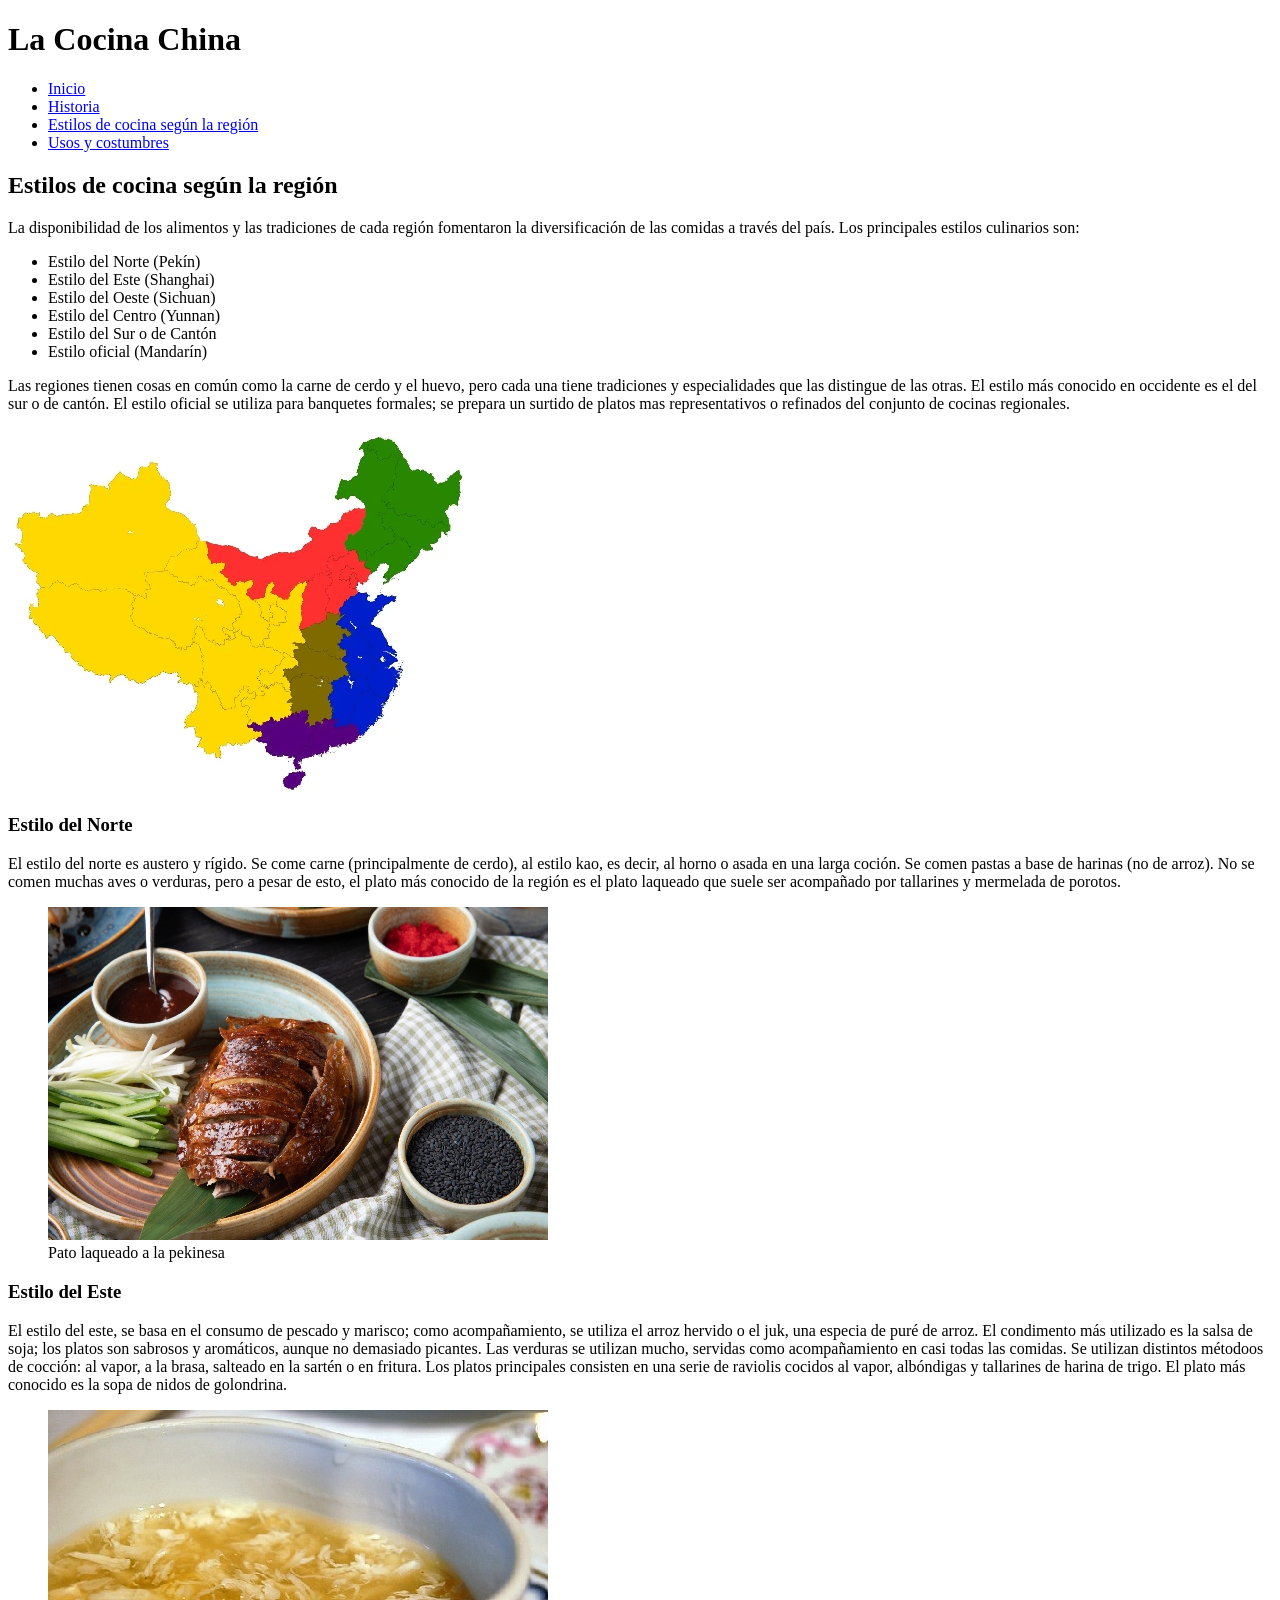
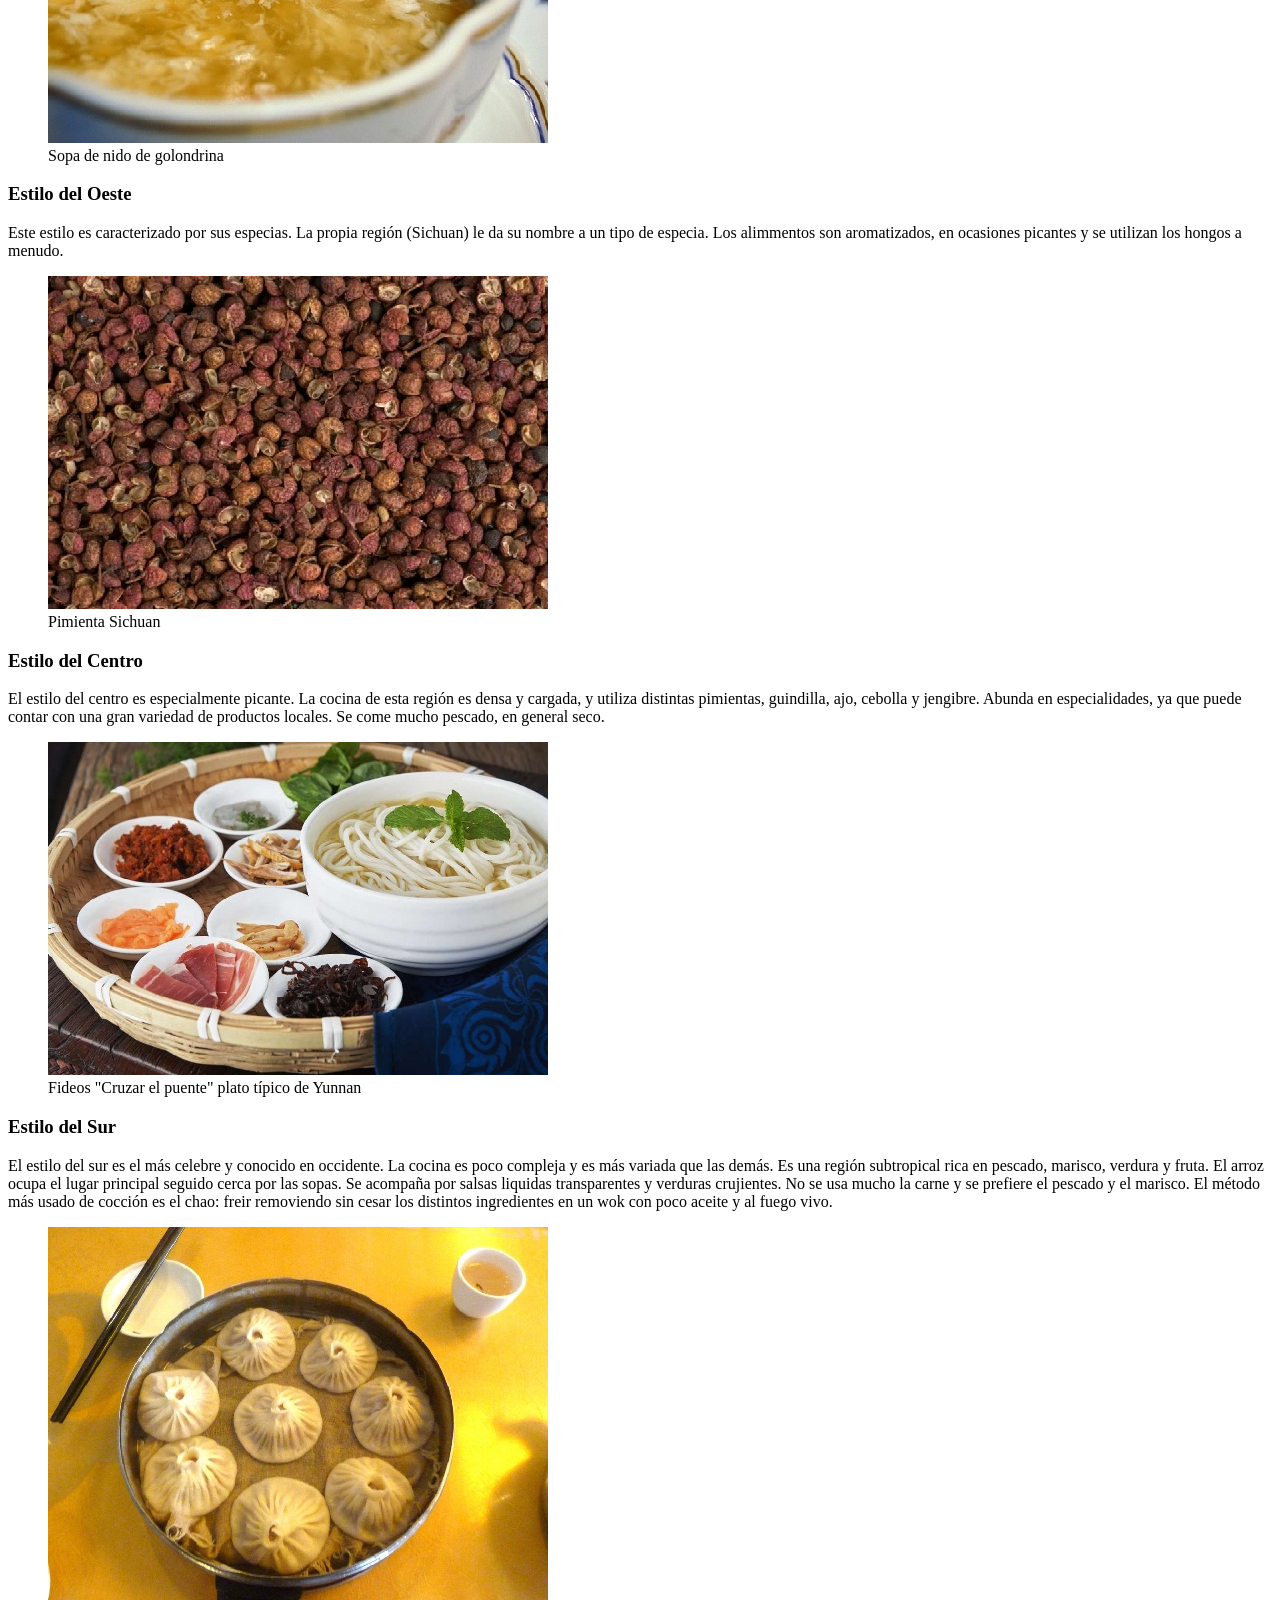
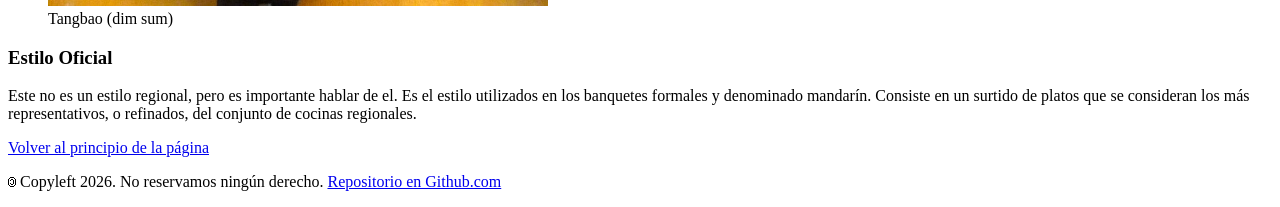
==== estilos-regionales.html @ 4bae8eaf "Commit inicial" ====
<!DOCTYPE html>
<html lang="es">
<head>
  <meta charset="UTF-8">
  <meta name="viewport" content="width=device-width, initial-scale=1.0">
  <title>La Cocina China</title>
  <link rel="icon" type="iamge/x-icon" href="favicon.ico">
</head>
<body>
  <header>
    <div>
      <h1>La Cocina China</h1>
      <nav id="main-nav">
        <ul>
          <li><a href="index.html">Inicio</a></li>
          <li><a href="historia.html">Historia</a></li>
          <li><a href="estilos-regionales.html">Estilos de cocina según la región</a></li>
          <li><a href="usos-y-costumbres.html">Usos y costumbres</a></li>
        </ul>
      </nav>
    </div>
  </header>
  <main>
    <section>
      <h2>Estilos de cocina según la región</h2>
      <p>
        La disponibilidad de los alimentos y las tradiciones de cada región fomentaron la diversificación de las comidas a través del país. Los principales estilos culinarios son:
      </p>
      <ul>
        <li>Estilo del Norte (Pekín)</li>
        <li>Estilo del Este (Shanghai)</li>
        <li>Estilo del Oeste (Sichuan)</li>
        <li>Estilo del Centro (Yunnan)</li>
        <li>Estilo del Sur o de Cantón</li>
        <li>Estilo oficial (Mandarín)</li>
      </ul>
      
      <p>
        Las regiones tienen cosas en común como la carne de cerdo y el huevo, pero cada una tiene tradiciones y especialidades que las distingue de las otras. El estilo más conocido en occidente es el del sur o de cantón. El estilo oficial se utiliza para banquetes formales; se prepara un surtido de platos mas representativos o refinados del conjunto de cocinas regionales.
      </p>
      <img src="img/regiones-china.webp"
        alt="Mapa con las regiones de China"
      >
      <article>
        <h3>Estilo del Norte</h3>
        <p>
          El estilo del norte es austero y rígido. Se come carne (principalmente de cerdo), al estilo kao, es decir, al horno o asada en una larga coción. Se comen pastas a base de harinas (no de arroz). No se comen muchas aves o verduras, pero a pesar de esto, el plato más conocido de la región es el plato laqueado que suele ser acompañado por tallarines y mermelada de porotos.
        </p>
        <figure>
          <img src="img/pato-laqueado.jpg">
          <figcaption>Pato laqueado a la pekinesa</figcaption>
      </article>
      <article>
        <h3>Estilo del Este</h3>
        <p>
          El estilo del este, se basa en el consumo de pescado y marisco; como acompañamiento, se utiliza el arroz hervido o el juk, una especia de puré de arroz. El condimento más utilizado es la salsa de soja; los platos son sabrosos y aromáticos, aunque no demasiado picantes. Las verduras se utilizan mucho, servidas como acompañamiento en casi todas las comidas. Se utilizan distintos métodoos de cocción: al vapor, a la brasa, salteado en la sartén o en fritura. Los platos principales consisten en una serie de raviolis cocidos al vapor, albóndigas y tallarines de harina de trigo. El plato más conocido es la sopa de nidos de golondrina.         
        </p><figure>
          <img src="img/sopa-nido-golondrina.jpg" alt="Sopa de nido de golondrina">
          <figcaption>Sopa de nido de golondrina</figcaption>
        </figure>
      </article>
      <article>
        <h3>Estilo del Oeste</h3>
        <p>
          Este estilo es caracterizado por sus especias. La propia región (Sichuan) le da su nombre a un tipo de especia. Los alimmentos son aromatizados, en ocasiones picantes y se utilizan los hongos a menudo.
        </p>
        <figure>
          <img src="img/pimienta-sichuan.webp" alt="Imagen pimienta Sichuan">
          <figcaption>Pimienta Sichuan</figcaption>
        </figure>
      </article>
      <article>
        <h3>Estilo del Centro</h3>
        <p>
          El estilo del centro es especialmente picante. La cocina de esta región es densa y cargada, y utiliza distintas pimientas, guindilla, ajo, cebolla y jengibre. Abunda en especialidades, ya que puede contar con una gran variedad de productos locales. Se come mucho pescado, en general seco.
        </p>
        <figure>
          <img src="img/fideos-cruzar-el-puente.jpg" alt="Fideos cruzar el puente">
          <figcaption>Fideos "Cruzar el puente" plato típico de Yunnan</figcaption>
      </article>
      <article>
        <h3>Estilo del Sur</h3>
        <p>
          El estilo del sur es el más celebre y conocido en occidente. La cocina es poco compleja y es más variada que las demás. Es una región subtropical rica en pescado, marisco, verdura y fruta. El arroz ocupa el lugar principal seguido cerca por las sopas. Se acompaña por salsas liquidas transparentes y verduras crujientes. No se usa mucho la carne y se prefiere el pescado y el marisco. El método  más usado de cocción es el chao: freir removiendo sin cesar los distintos ingredientes en un wok con poco aceite y al fuego vivo. 
        </p>
        <figure>
          <img src="img/tangbao.JPG" alt="Foto de Tangbao">
          <figcaption>Tangbao (dim sum)</figcaption>
      </article>
      <article>
        <h3>Estilo Oficial</h3>
        <p>
          Este no es un estilo regional, pero es importante hablar de el. Es el estilo utilizados en los banquetes formales y denominado mandarín. Consiste en un surtido de platos que se consideran los más representativos, o refinados, del conjunto de cocinas regionales. 
        </p>
      </article>
    </section>
  </main>
  <footer>
    <div>
      <a href="#">Volver al principio de la página</a>
      <p>
      &#127279; Copyleft 2026. No reservamos ningún derecho.
      <a href="https://github.com/lorenzosalvia/tpe-web1" target="_blank">Repositorio en Github.com</a>
      </p>
    </div>
  </footer>
</body>
</html>
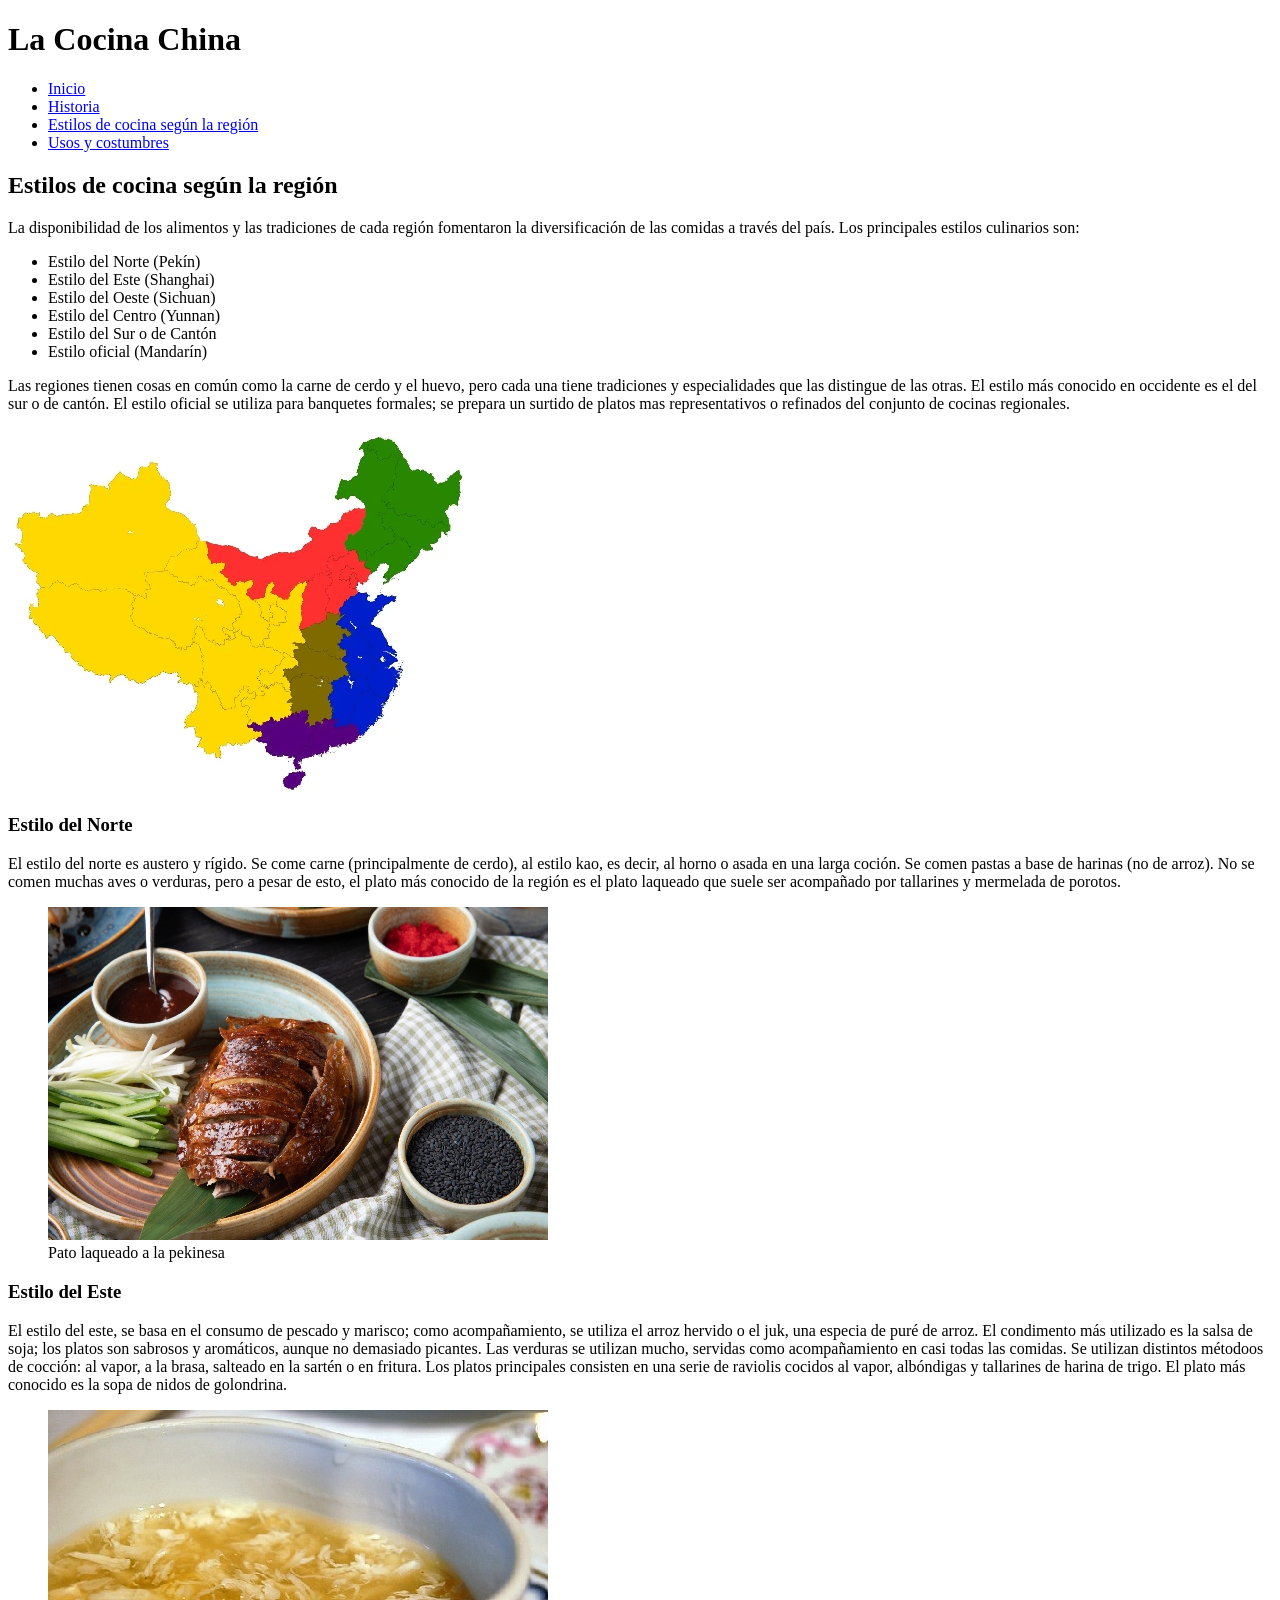
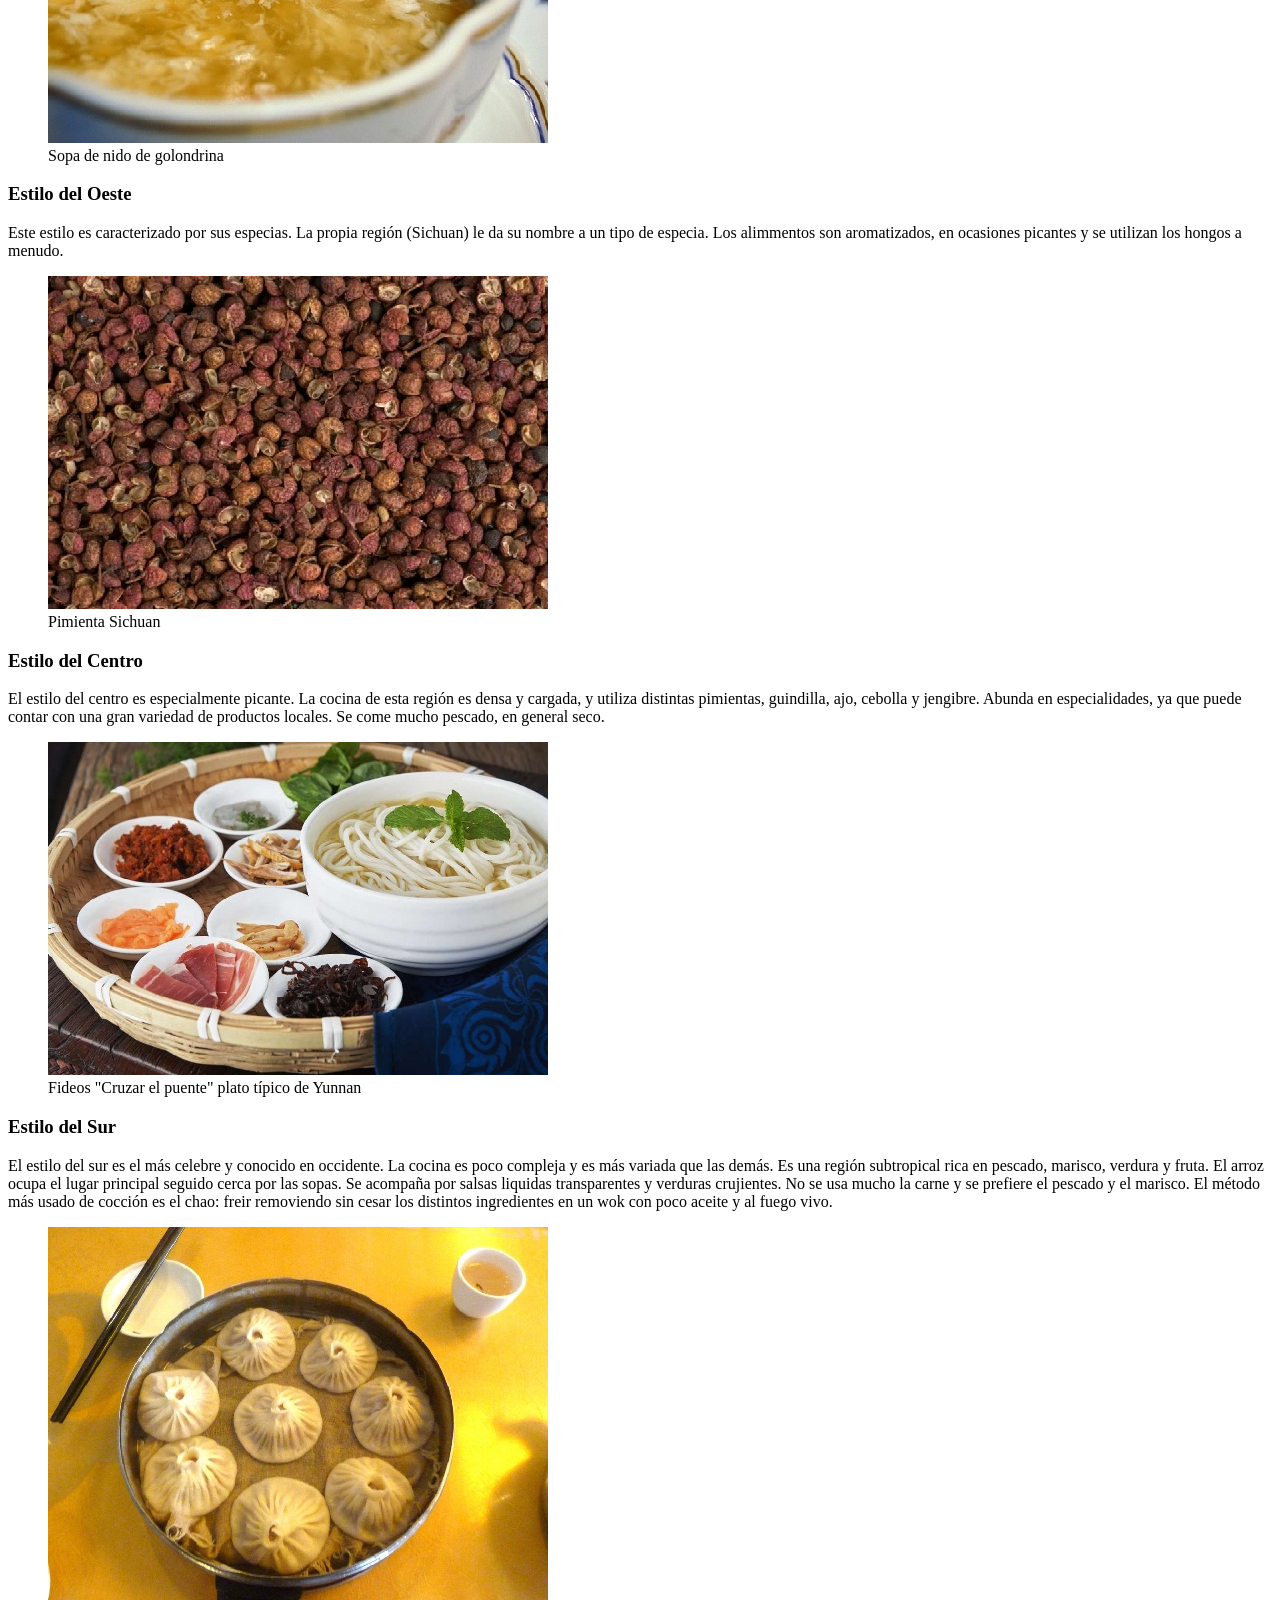
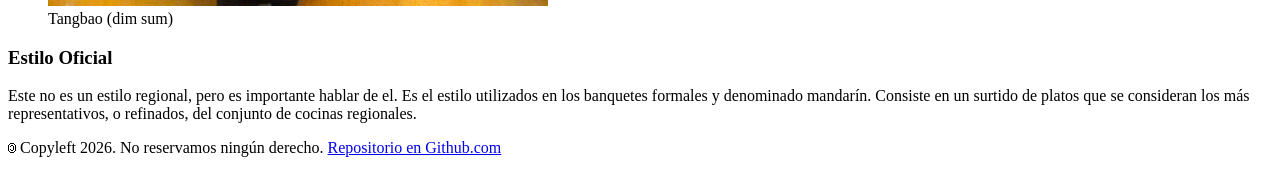
==== commit 71fe69af: "Eliminar 'volver al incio' del footer" ====
--- a/estilos-regionales.html
+++ b/estilos-regionales.html
@@ -97,7 +97,6 @@
   </main>
   <footer>
     <div>
-      <a href="#">Volver al principio de la página</a>
       <p>
       &#127279; Copyleft 2026. No reservamos ningún derecho.
       <a href="https://github.com/lorenzosalvia/tpe-web1" target="_blank">Repositorio en Github.com</a>
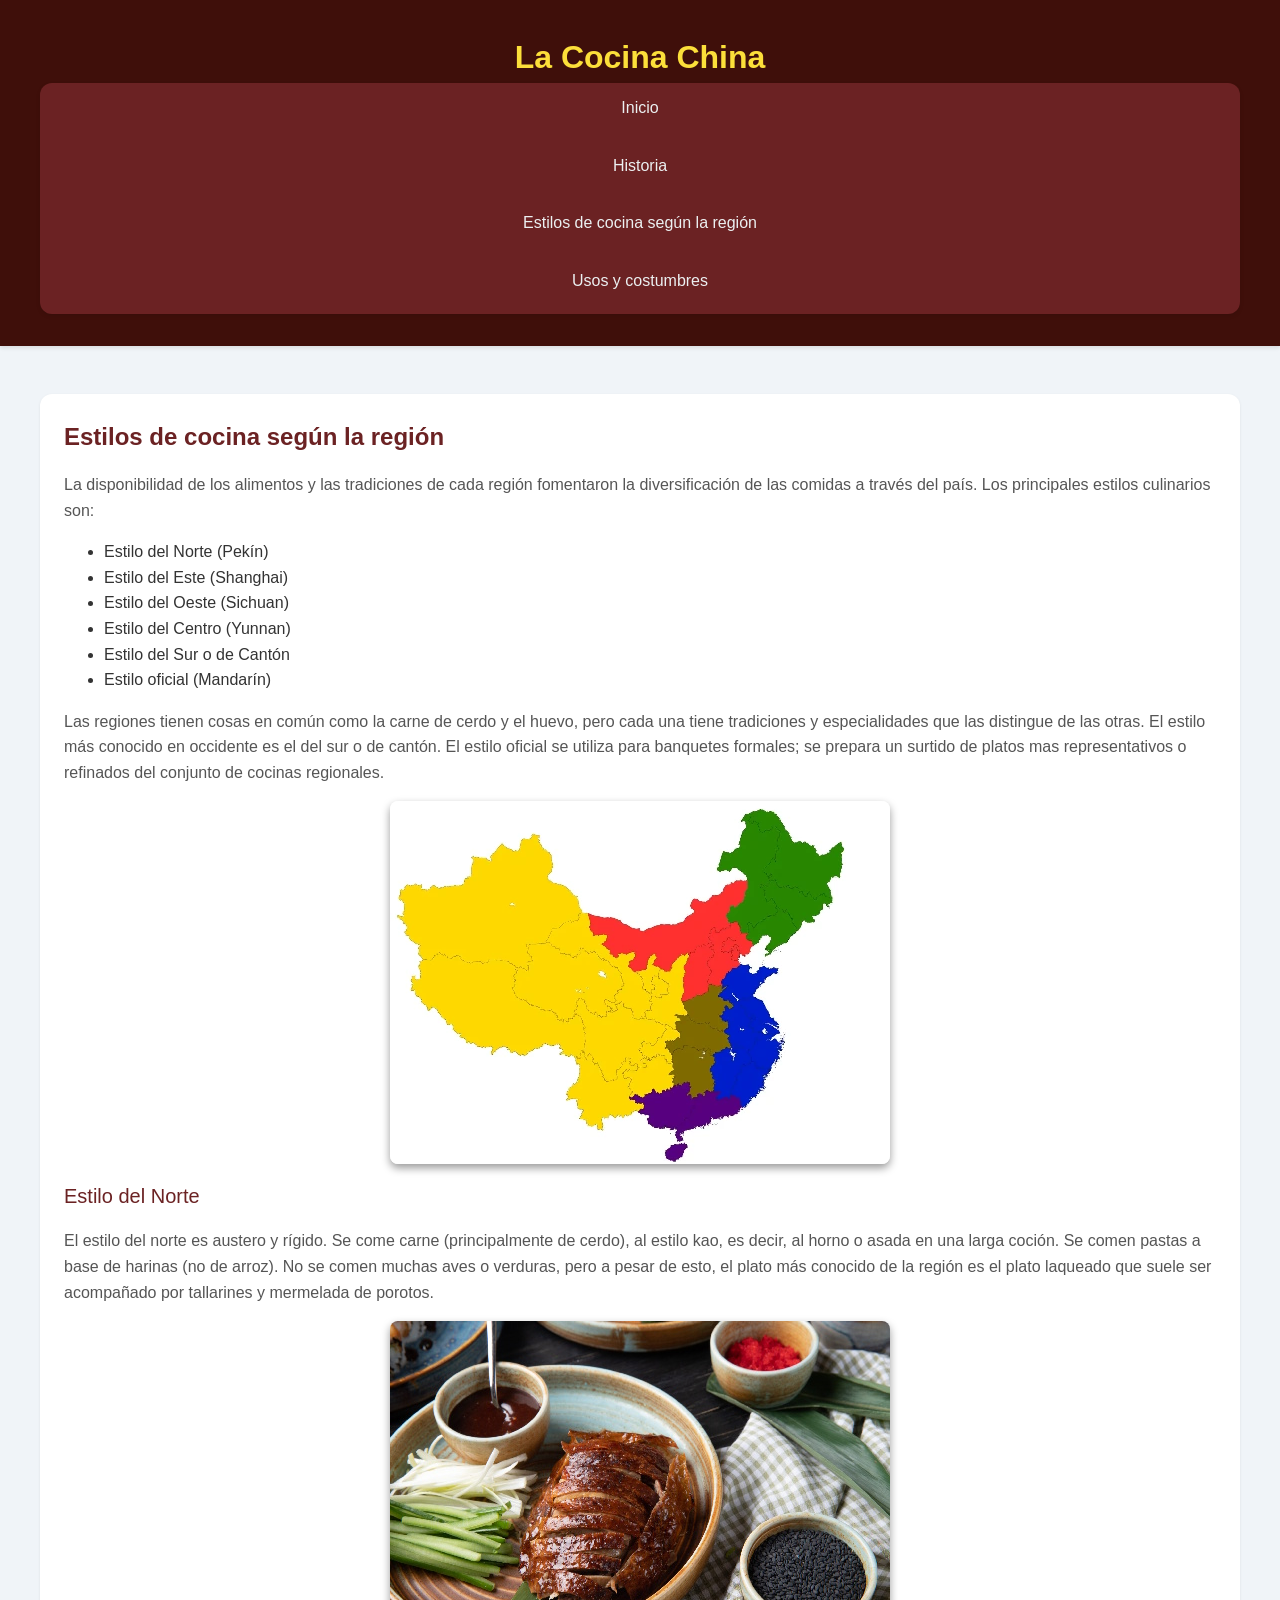
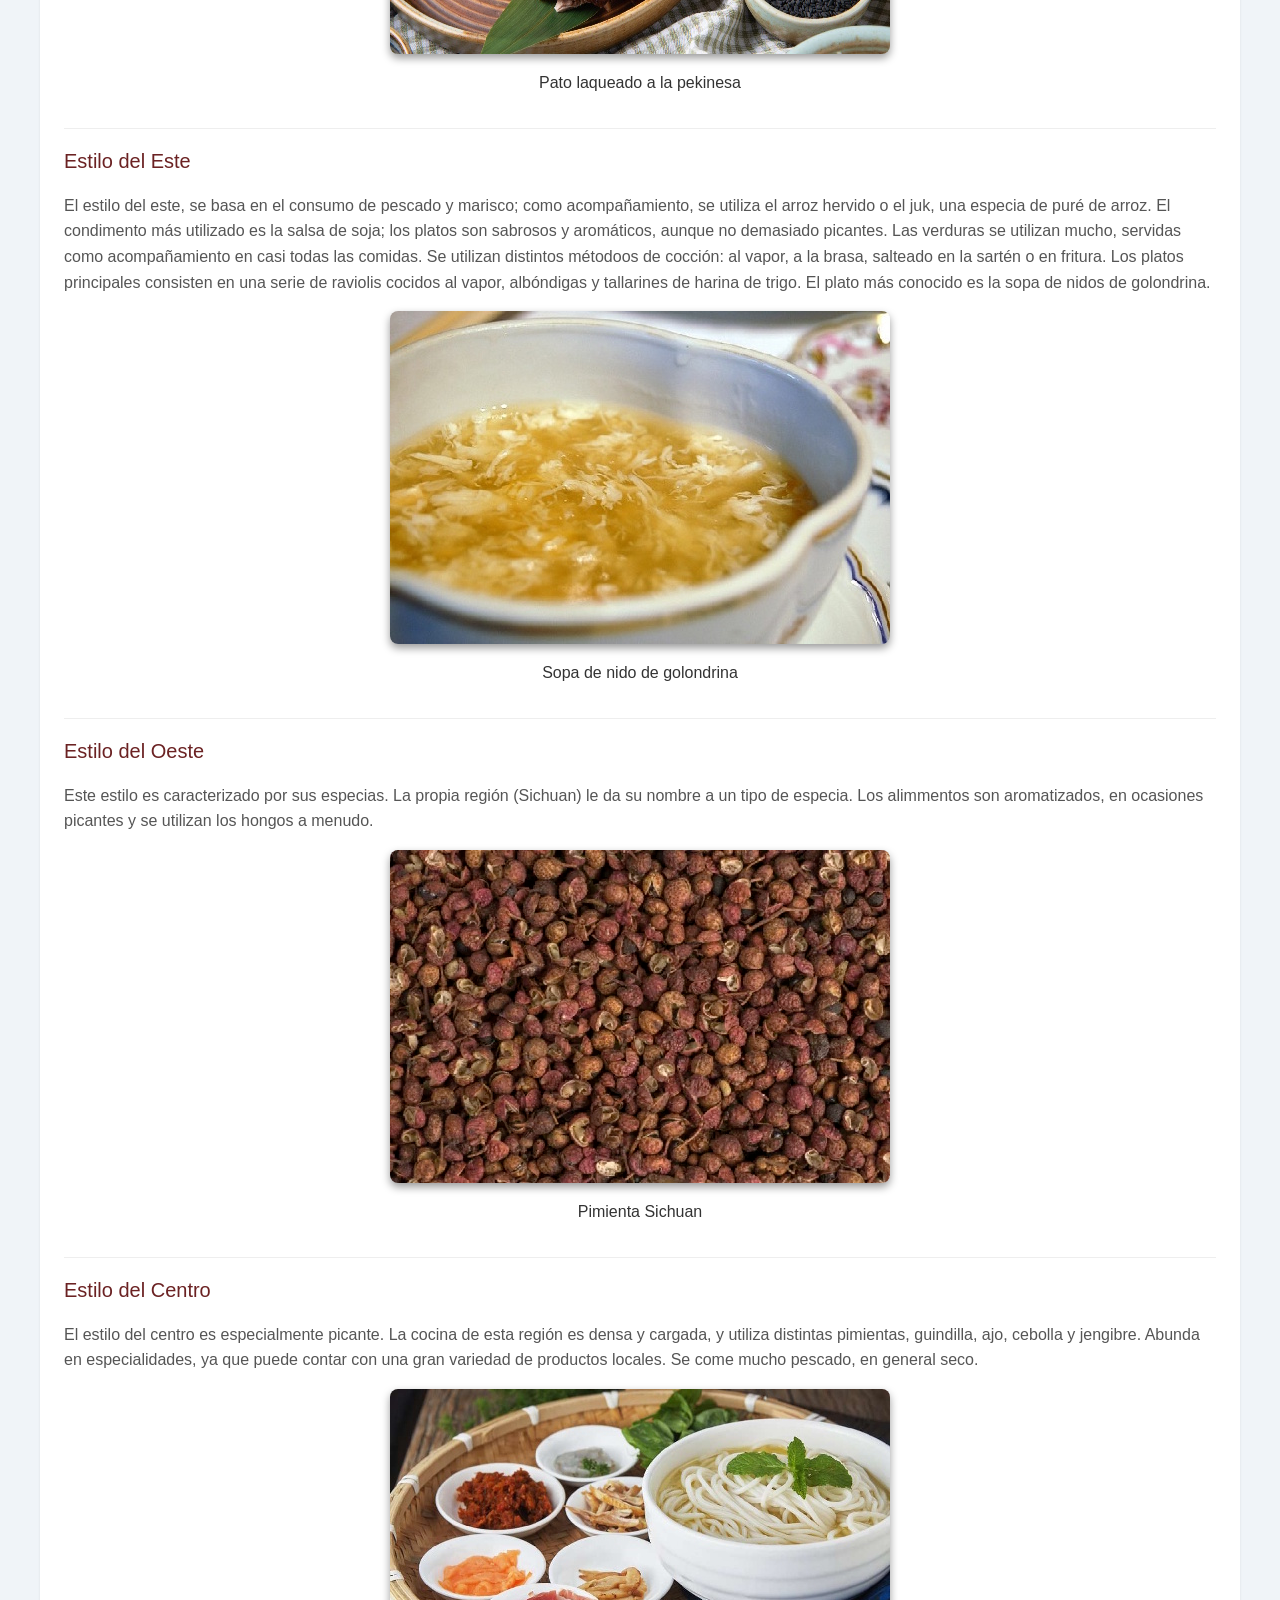
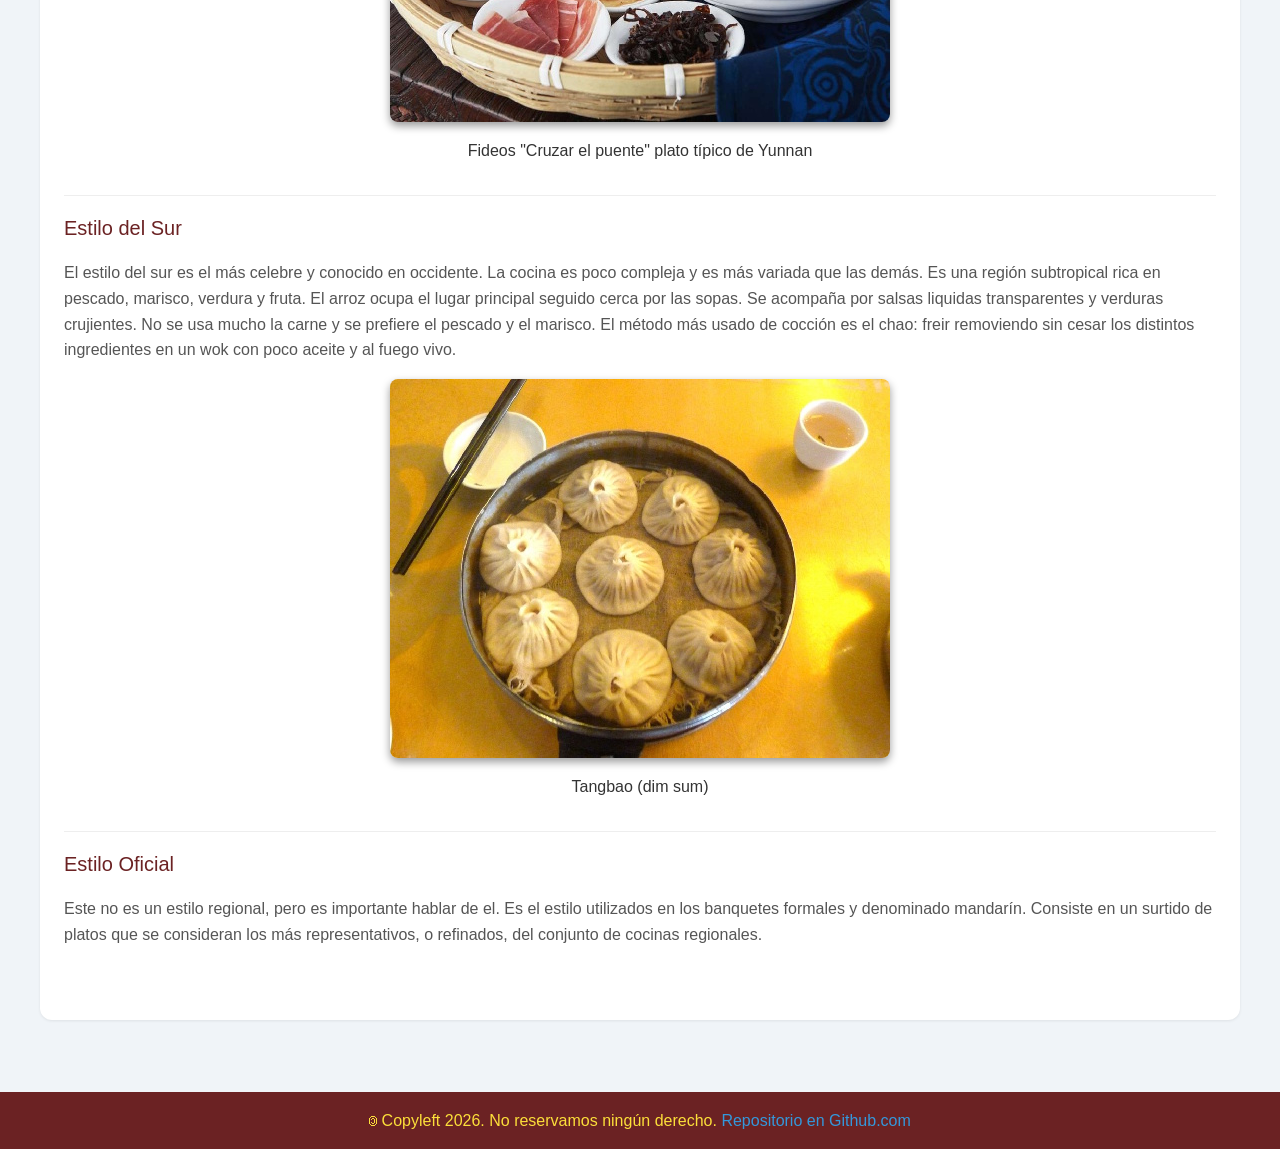
==== commit 30db7a79: "CSS incorporado y arreglado error de tipeo" ====
--- a/estilos-regionales.html
+++ b/estilos-regionales.html
@@ -4,7 +4,8 @@
   <meta charset="UTF-8">
   <meta name="viewport" content="width=device-width, initial-scale=1.0">
   <title>La Cocina China</title>
-  <link rel="icon" type="iamge/x-icon" href="favicon.ico">
+  <link rel="icon" type="image/x-icon" href="favicon.ico">
+  <link rel="stylesheet" type="text/css" href="css/base.css">
 </head>
 <body>
   <header>
@@ -49,6 +50,7 @@
         <figure>
           <img src="img/pato-laqueado.jpg">
           <figcaption>Pato laqueado a la pekinesa</figcaption>
+	</figure>
       </article>
       <article>
         <h3>Estilo del Este</h3>
@@ -77,6 +79,7 @@
         <figure>
           <img src="img/fideos-cruzar-el-puente.jpg" alt="Fideos cruzar el puente">
           <figcaption>Fideos "Cruzar el puente" plato típico de Yunnan</figcaption>
+	</figure>
       </article>
       <article>
         <h3>Estilo del Sur</h3>
@@ -86,6 +89,7 @@
         <figure>
           <img src="img/tangbao.JPG" alt="Foto de Tangbao">
           <figcaption>Tangbao (dim sum)</figcaption>
+	</figure>
       </article>
       <article>
         <h3>Estilo Oficial</h3>
--- a/css/base.css
+++ b/css/base.css
@@ -0,0 +1,158 @@
+body {
+  font-family: 'Inter', sans-serif; /* Fuente genérica */
+  background-color: #f0f4f8; /* Color de fondo claro */
+  color: #333; /* Color de texto oscuro */
+  line-height: 1.6;
+  margin: 0;
+  padding: 0;
+}
+
+header {
+  background-color: #3f0f0a; /* Rojo oscuro */
+  color: #fcdf3a; /* Titulo amarillo */
+  padding: 1rem 0;
+  box-shadow: 0 2px 4px rgba(0,0,0,0.1);
+  width: 100%;
+}
+
+/* Contenedor dentro del encabezado para centrar y espaciar */
+header > div {
+  max-width: 1200px;
+  margin: 0 auto;
+  display: flex;
+  flex-direction: column;
+  justify-content: space-between;
+  align-items: center;
+  padding: 1rem;
+}
+
+h1 {
+  font-size: 2rem; /* Tamaño de fuente para h1 */
+  font-weight: bold;
+  margin: 0; /* Eliminar margen por defecto del h1 */
+}
+
+/* Menú de navegación */
+nav {
+  display: flex;
+  flex-direction: column;
+  width: 100%;
+  background-color: #6b2223; /* Fondo para el menú desplegado */
+  box-shadow: 0 2px 4px rgba(0,0,0,0.1);
+  z-index: 999;
+  border-radius: 0.75rem;
+  overflow: hidden; /* Para que los bordes redondeados se apliquen bien */
+}
+
+nav ul {
+  list-style: none;
+  padding: 0;
+  margin: 0;
+  display: flex;
+  flex-direction: column;
+  width: 100%;
+}
+
+nav li {
+  margin-bottom: 0.5rem;
+  width: 100%;
+}
+
+nav a {
+  display: block;
+  padding: 0.75rem 1rem;
+  color: #ecf0f1;
+  text-decoration: none;
+  transition: background-color 0.3s ease;
+  text-align: center;
+  width: 100%;
+  box-sizing: border-box; /* Incluye relleno y borde en el ancho */
+}
+
+nav a:hover, nav a:focus {
+  background-color: #fc0f3a; /* Un tono más oscuro al pasar el ratón */
+  border-radius: 0.5rem;
+}
+
+main {
+  padding: 1rem;
+  max-width: 1200px;
+  margin: 2rem auto;
+    /* Margen superior e inferior para separar del encabezado y del pie de
+     * página */
+}
+
+section {
+  background-color: #ffffff;
+  border-radius: 0.75rem;
+  padding: 1.5rem;
+  margin-bottom: 1.5rem;
+  box-shadow: 0 1px 3px rgba(0,0,0,0.08);
+}
+
+article {
+  margin-bottom: 1rem;
+  padding-bottom: 1rem;
+  border-bottom: 1px solid #eee;
+}
+
+article:last-child {
+  border-bottom: none;
+}
+
+h2 {
+  font-size: 1.5rem; /* Tamaño de fuente para h2 */
+  font-weight: 600;
+  color: #6b2223; /* Azul para los títulos */
+  margin-top: 0;
+  margin-bottom: 1rem;
+}
+
+h3 {
+  font-size: 1.25rem; /* Tamaño de fuente para h3 */
+  font-weight: 500;
+  color: #6b2223; /* Azul para los títulos */
+  margin-top: 0;
+  margin-bottom: 0.5rem;
+}
+
+p {
+  margin-bottom: 1rem;
+  color: #555; /* Color de texto más suave para párrafos */
+}
+
+img {
+  max-width: 100%;
+  height: auto;
+  border-radius: 0.5rem;
+  display: block;
+  margin: 1rem auto;
+  box-shadow: 0 4px 8px rgba(0,0,0,0.4);
+}
+
+a {
+  color: #3498db; /* Color para enlaces */
+  text-decoration: none;
+}
+
+a:hover {
+  text-decoration: underline;
+}
+
+footer {
+  background-color: #6b2223;
+  color: #ecf0f1;
+  text-align: center;
+  padding: 1rem 0;
+  margin-top: 2rem;
+  width: 100%;
+}
+
+footer p {
+  margin: 0;
+  color: #fcdf3a;
+}
+
+figcaption {
+  text-align: center;
+}
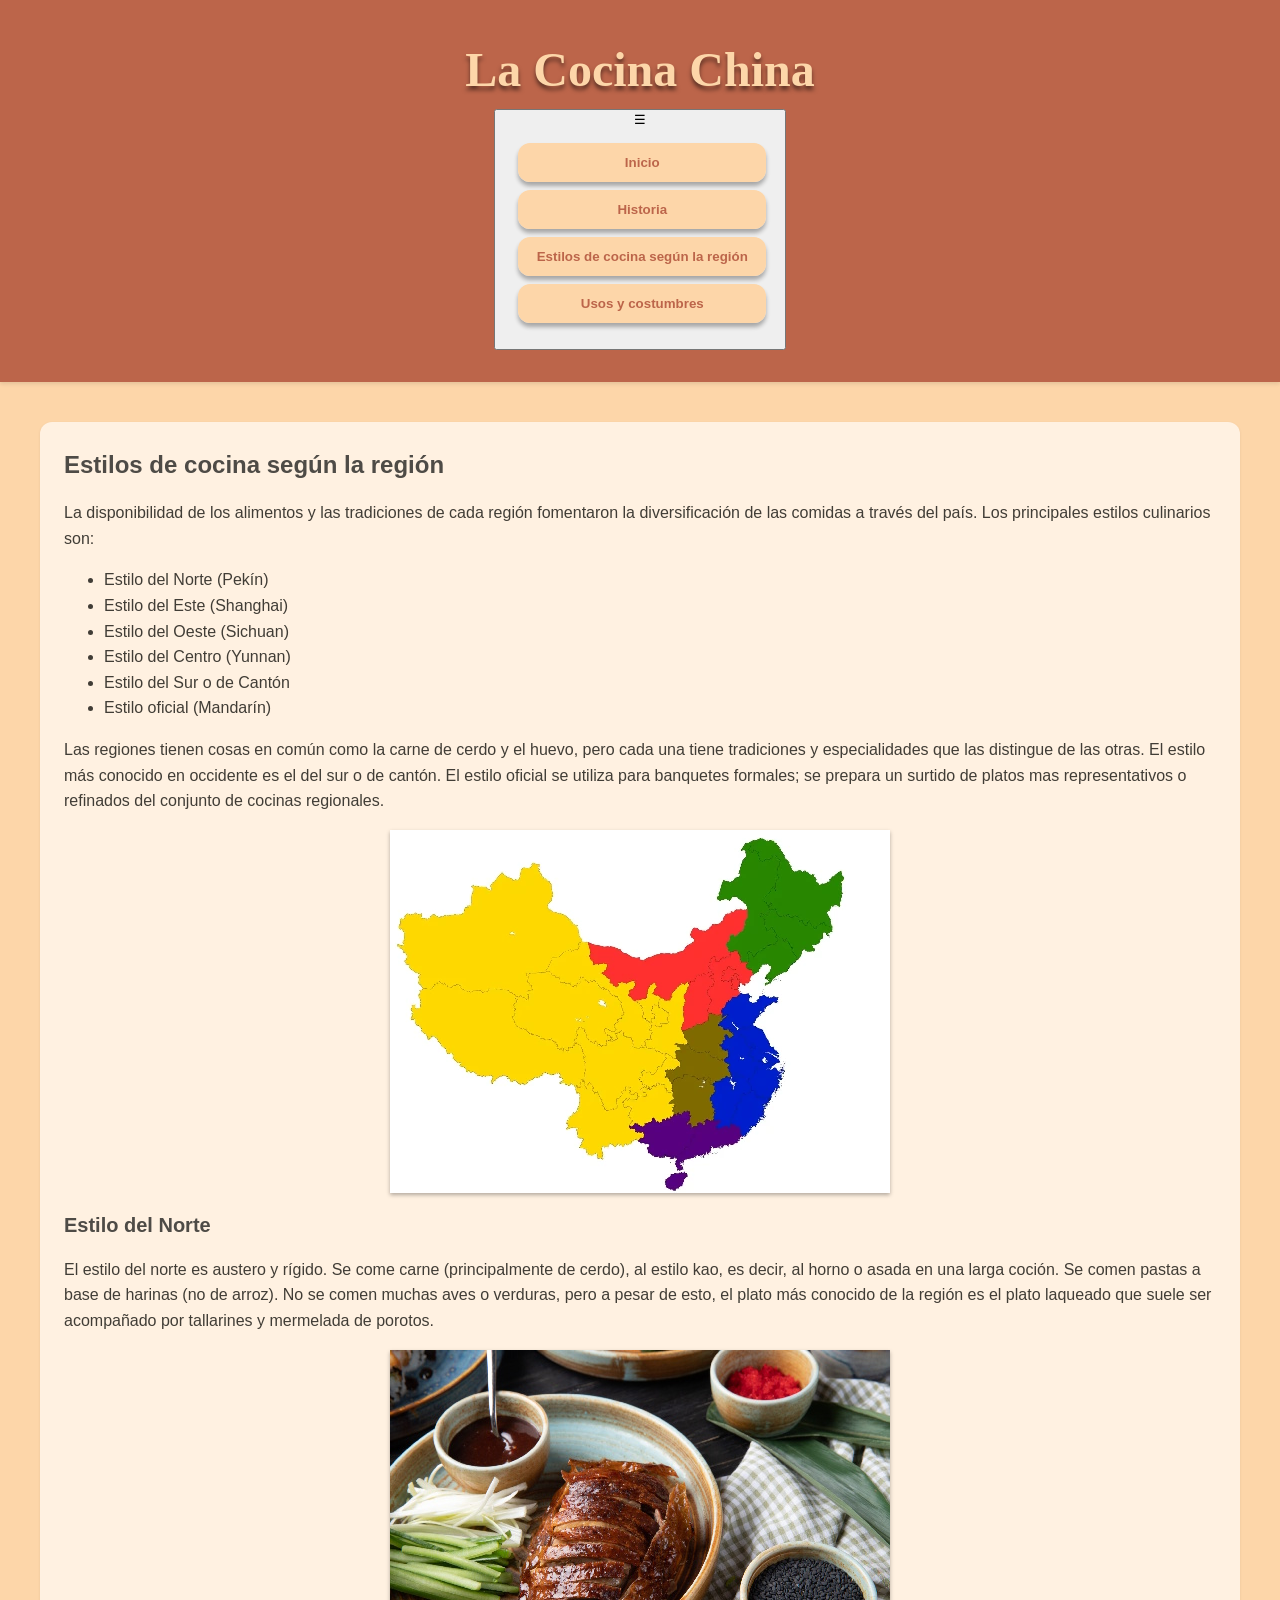
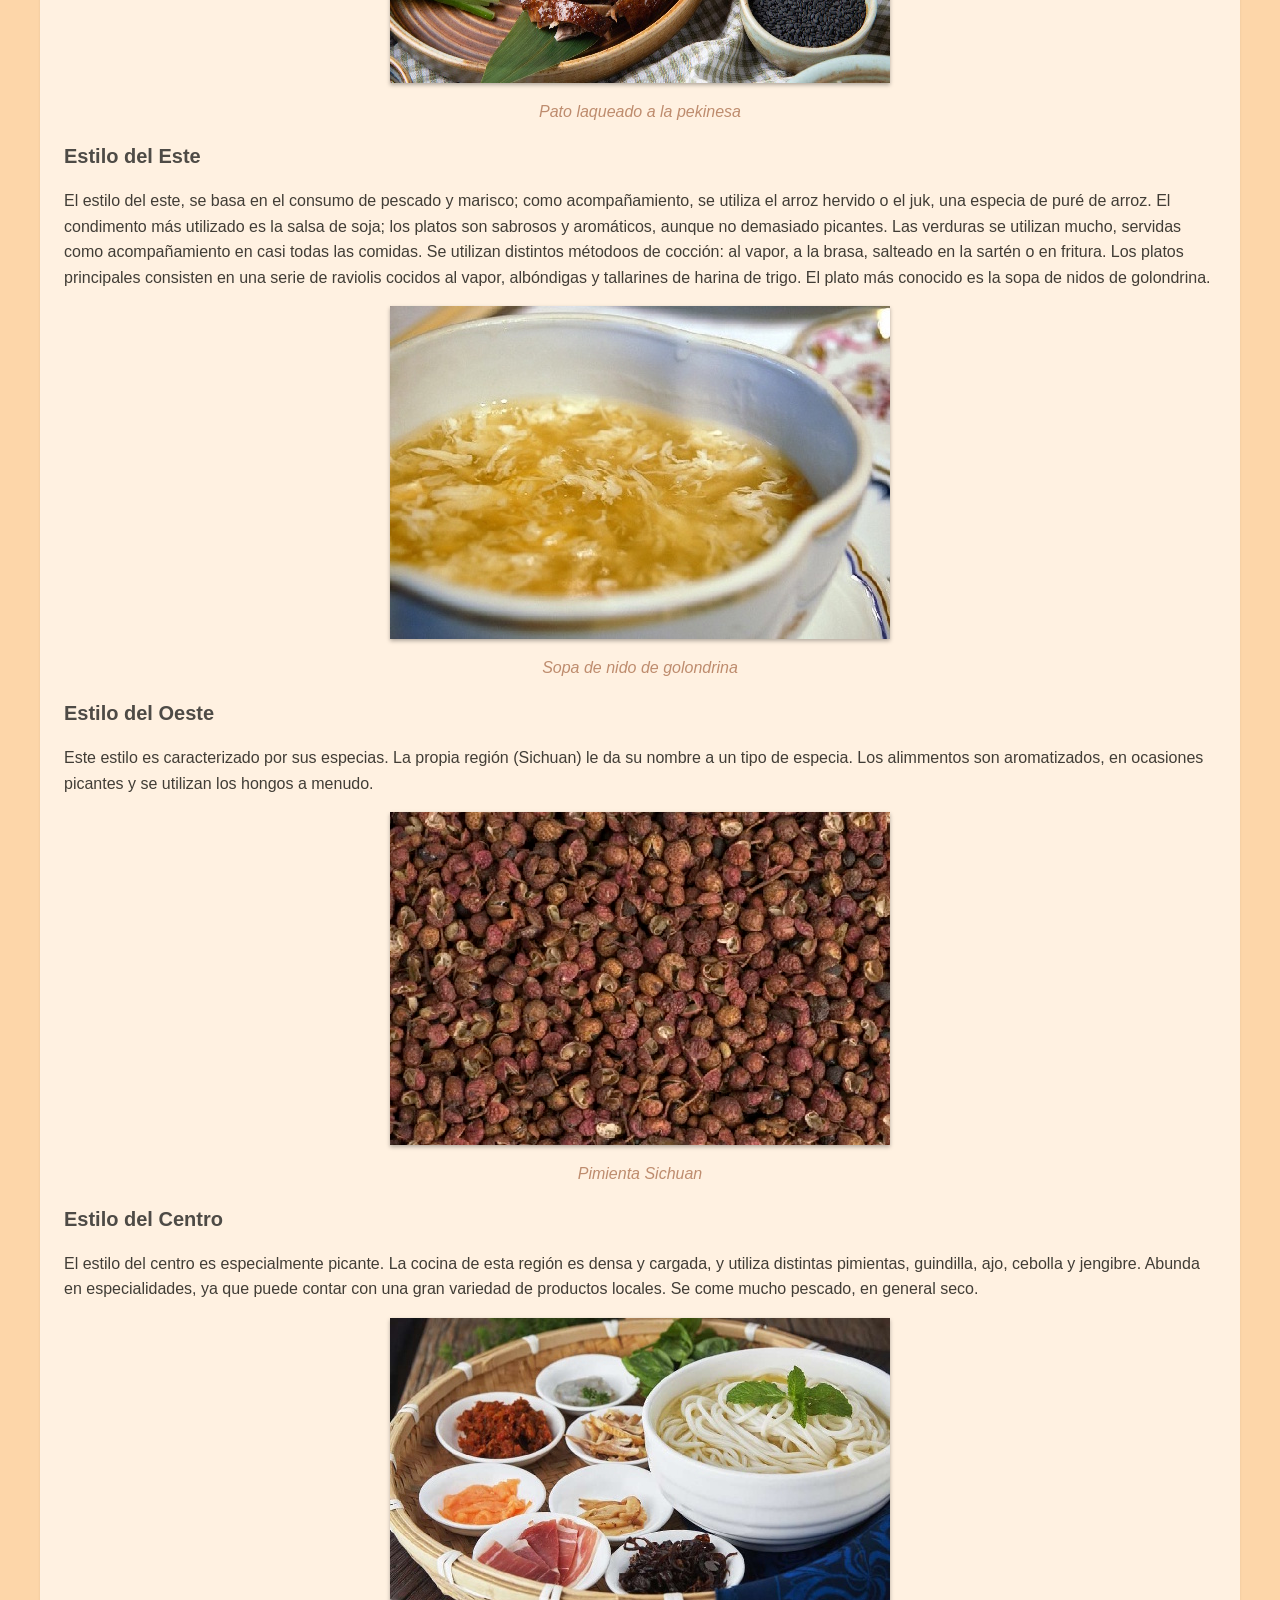
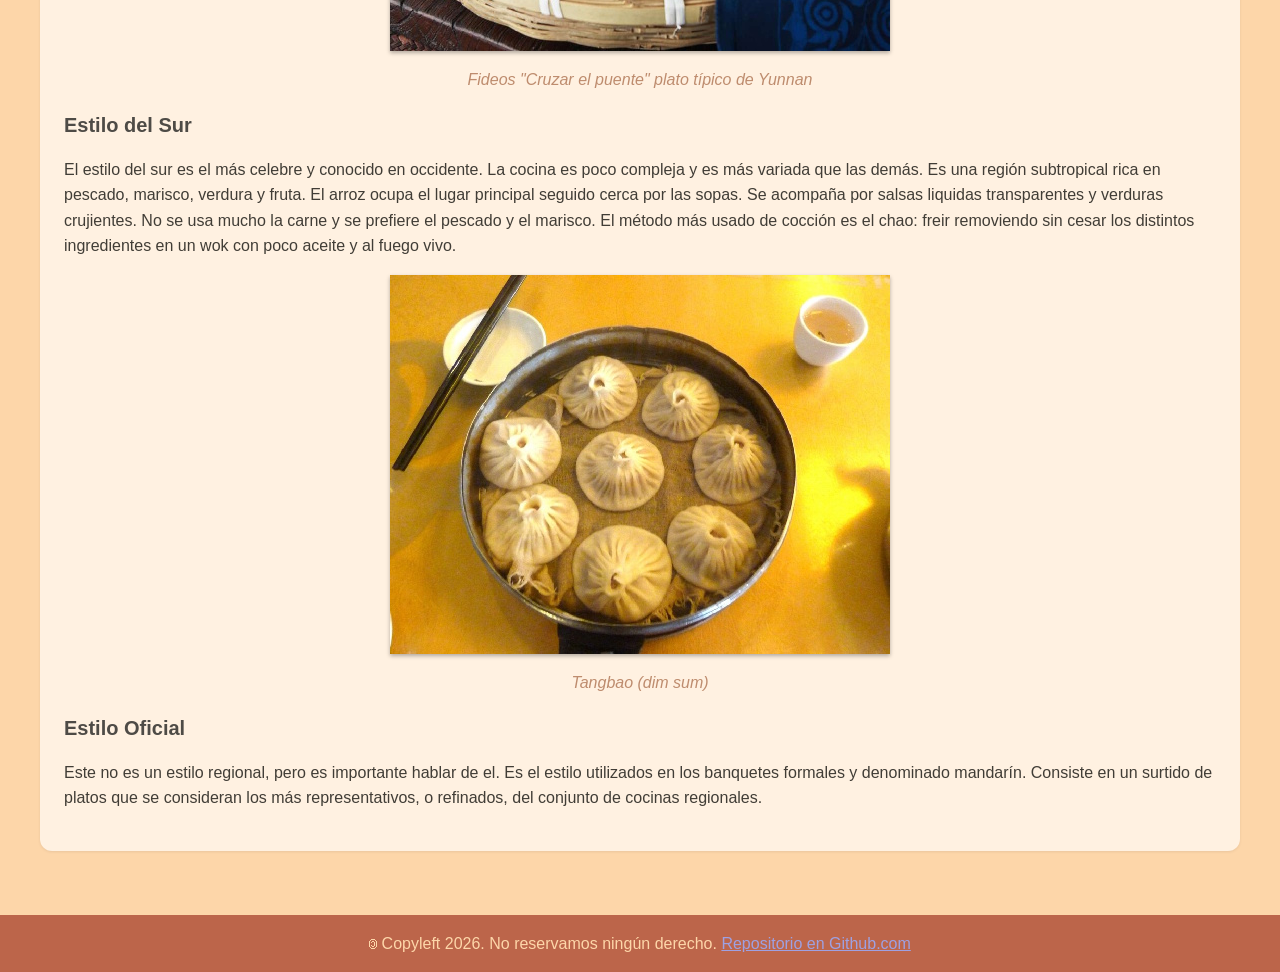
==== commit bb6ef964: "Incroporado el JS" ====
--- a/estilos-regionales.html
+++ b/estilos-regionales.html
@@ -1,111 +1,118 @@
 <!DOCTYPE html>
 <html lang="es">
-<head>
-  <meta charset="UTF-8">
-  <meta name="viewport" content="width=device-width, initial-scale=1.0">
-  <title>La Cocina China</title>
-  <link rel="icon" type="image/x-icon" href="favicon.ico">
-  <link rel="stylesheet" type="text/css" href="css/base.css">
-</head>
-<body>
-  <header>
-    <div>
-      <h1>La Cocina China</h1>
-      <nav id="main-nav">
+  <head>
+    <meta charset="UTF-8">
+    <meta name="viewport" content="width=device-width, initial-scale=1.0">
+    <title>La Cocina China</title>
+    <link rel="icon" type="image/x-icon" href="favicon.ico">
+    <link rel="stylesheet" type="text/css" href="css/base.css">
+  </head>
+  <body>
+    <header>
+      <div>
+        <h1>La Cocina China</h1>
+        <button class="hamburger-menu"
+          aria-label="Abrir menú de navegación"
+          aria-expanded="false"
+          aria-controls="main-nav"
+        >
+          &#9776; <!-- Icono de hamburguesa -->
+        <nav id="main-nav">
+          <ul>
+            <li><a href="index.html">Inicio</a></li>
+            <li><a href="historia.html">Historia</a></li>
+            <li><a href="estilos-regionales.html">Estilos de cocina según la región</a></li>
+            <li><a href="usos-y-costumbres.html">Usos y costumbres</a></li>
+          </ul>
+        </nav>
+      </div>
+    </header>
+    <main>
+      <section>
+        <h2>Estilos de cocina según la región</h2>
+        <p>
+          La disponibilidad de los alimentos y las tradiciones de cada región fomentaron la diversificación de las comidas a través del país. Los principales estilos culinarios son:
+        </p>
         <ul>
-          <li><a href="index.html">Inicio</a></li>
-          <li><a href="historia.html">Historia</a></li>
-          <li><a href="estilos-regionales.html">Estilos de cocina según la región</a></li>
-          <li><a href="usos-y-costumbres.html">Usos y costumbres</a></li>
+          <li>Estilo del Norte (Pekín)</li>
+          <li>Estilo del Este (Shanghai)</li>
+          <li>Estilo del Oeste (Sichuan)</li>
+          <li>Estilo del Centro (Yunnan)</li>
+          <li>Estilo del Sur o de Cantón</li>
+          <li>Estilo oficial (Mandarín)</li>
         </ul>
-      </nav>
-    </div>
-  </header>
-  <main>
-    <section>
-      <h2>Estilos de cocina según la región</h2>
-      <p>
-        La disponibilidad de los alimentos y las tradiciones de cada región fomentaron la diversificación de las comidas a través del país. Los principales estilos culinarios son:
-      </p>
-      <ul>
-        <li>Estilo del Norte (Pekín)</li>
-        <li>Estilo del Este (Shanghai)</li>
-        <li>Estilo del Oeste (Sichuan)</li>
-        <li>Estilo del Centro (Yunnan)</li>
-        <li>Estilo del Sur o de Cantón</li>
-        <li>Estilo oficial (Mandarín)</li>
-      </ul>
-      
-      <p>
-        Las regiones tienen cosas en común como la carne de cerdo y el huevo, pero cada una tiene tradiciones y especialidades que las distingue de las otras. El estilo más conocido en occidente es el del sur o de cantón. El estilo oficial se utiliza para banquetes formales; se prepara un surtido de platos mas representativos o refinados del conjunto de cocinas regionales.
-      </p>
-      <img src="img/regiones-china.webp"
-        alt="Mapa con las regiones de China"
-      >
-      <article>
-        <h3>Estilo del Norte</h3>
+        
         <p>
-          El estilo del norte es austero y rígido. Se come carne (principalmente de cerdo), al estilo kao, es decir, al horno o asada en una larga coción. Se comen pastas a base de harinas (no de arroz). No se comen muchas aves o verduras, pero a pesar de esto, el plato más conocido de la región es el plato laqueado que suele ser acompañado por tallarines y mermelada de porotos.
+          Las regiones tienen cosas en común como la carne de cerdo y el huevo, pero cada una tiene tradiciones y especialidades que las distingue de las otras. El estilo más conocido en occidente es el del sur o de cantón. El estilo oficial se utiliza para banquetes formales; se prepara un surtido de platos mas representativos o refinados del conjunto de cocinas regionales.
         </p>
-        <figure>
-          <img src="img/pato-laqueado.jpg">
-          <figcaption>Pato laqueado a la pekinesa</figcaption>
-	</figure>
-      </article>
-      <article>
-        <h3>Estilo del Este</h3>
+        <img src="img/regiones-china.webp"
+          alt="Mapa con las regiones de China"
+        >
+        <article>
+          <h3>Estilo del Norte</h3>
+          <p>
+            El estilo del norte es austero y rígido. Se come carne (principalmente de cerdo), al estilo kao, es decir, al horno o asada en una larga coción. Se comen pastas a base de harinas (no de arroz). No se comen muchas aves o verduras, pero a pesar de esto, el plato más conocido de la región es el plato laqueado que suele ser acompañado por tallarines y mermelada de porotos.
+          </p>
+          <figure>
+            <img src="img/pato-laqueado.jpg">
+            <figcaption>Pato laqueado a la pekinesa</figcaption>
+    </figure>
+        </article>
+        <article>
+          <h3>Estilo del Este</h3>
+          <p>
+            El estilo del este, se basa en el consumo de pescado y marisco; como acompañamiento, se utiliza el arroz hervido o el juk, una especia de puré de arroz. El condimento más utilizado es la salsa de soja; los platos son sabrosos y aromáticos, aunque no demasiado picantes. Las verduras se utilizan mucho, servidas como acompañamiento en casi todas las comidas. Se utilizan distintos métodoos de cocción: al vapor, a la brasa, salteado en la sartén o en fritura. Los platos principales consisten en una serie de raviolis cocidos al vapor, albóndigas y tallarines de harina de trigo. El plato más conocido es la sopa de nidos de golondrina.         
+          </p><figure>
+            <img src="img/sopa-nido-golondrina.jpg" alt="Sopa de nido de golondrina">
+            <figcaption>Sopa de nido de golondrina</figcaption>
+          </figure>
+        </article>
+        <article>
+          <h3>Estilo del Oeste</h3>
+          <p>
+            Este estilo es caracterizado por sus especias. La propia región (Sichuan) le da su nombre a un tipo de especia. Los alimmentos son aromatizados, en ocasiones picantes y se utilizan los hongos a menudo.
+          </p>
+          <figure>
+            <img src="img/pimienta-sichuan.webp" alt="Imagen pimienta Sichuan">
+            <figcaption>Pimienta Sichuan</figcaption>
+          </figure>
+        </article>
+        <article>
+          <h3>Estilo del Centro</h3>
+          <p>
+            El estilo del centro es especialmente picante. La cocina de esta región es densa y cargada, y utiliza distintas pimientas, guindilla, ajo, cebolla y jengibre. Abunda en especialidades, ya que puede contar con una gran variedad de productos locales. Se come mucho pescado, en general seco.
+          </p>
+          <figure>
+            <img src="img/fideos-cruzar-el-puente.jpg" alt="Fideos cruzar el puente">
+            <figcaption>Fideos "Cruzar el puente" plato típico de Yunnan</figcaption>
+    </figure>
+        </article>
+        <article>
+          <h3>Estilo del Sur</h3>
+          <p>
+            El estilo del sur es el más celebre y conocido en occidente. La cocina es poco compleja y es más variada que las demás. Es una región subtropical rica en pescado, marisco, verdura y fruta. El arroz ocupa el lugar principal seguido cerca por las sopas. Se acompaña por salsas liquidas transparentes y verduras crujientes. No se usa mucho la carne y se prefiere el pescado y el marisco. El método  más usado de cocción es el chao: freir removiendo sin cesar los distintos ingredientes en un wok con poco aceite y al fuego vivo. 
+          </p>
+          <figure>
+            <img src="img/tangbao.JPG" alt="Foto de Tangbao">
+            <figcaption>Tangbao (dim sum)</figcaption>
+    </figure>
+        </article>
+        <article>
+          <h3>Estilo Oficial</h3>
+          <p>
+            Este no es un estilo regional, pero es importante hablar de el. Es el estilo utilizados en los banquetes formales y denominado mandarín. Consiste en un surtido de platos que se consideran los más representativos, o refinados, del conjunto de cocinas regionales. 
+          </p>
+        </article>
+      </section>
+    </main>
+    <footer>
+      <div>
         <p>
-          El estilo del este, se basa en el consumo de pescado y marisco; como acompañamiento, se utiliza el arroz hervido o el juk, una especia de puré de arroz. El condimento más utilizado es la salsa de soja; los platos son sabrosos y aromáticos, aunque no demasiado picantes. Las verduras se utilizan mucho, servidas como acompañamiento en casi todas las comidas. Se utilizan distintos métodoos de cocción: al vapor, a la brasa, salteado en la sartén o en fritura. Los platos principales consisten en una serie de raviolis cocidos al vapor, albóndigas y tallarines de harina de trigo. El plato más conocido es la sopa de nidos de golondrina.         
-        </p><figure>
-          <img src="img/sopa-nido-golondrina.jpg" alt="Sopa de nido de golondrina">
-          <figcaption>Sopa de nido de golondrina</figcaption>
-        </figure>
-      </article>
-      <article>
-        <h3>Estilo del Oeste</h3>
-        <p>
-          Este estilo es caracterizado por sus especias. La propia región (Sichuan) le da su nombre a un tipo de especia. Los alimmentos son aromatizados, en ocasiones picantes y se utilizan los hongos a menudo.
+        &#127279; Copyleft 2026. No reservamos ningún derecho.
+        <a href="https://github.com/lorenzosalvia/tpe-web1" target="_blank">Repositorio en Github.com</a>
         </p>
-        <figure>
-          <img src="img/pimienta-sichuan.webp" alt="Imagen pimienta Sichuan">
-          <figcaption>Pimienta Sichuan</figcaption>
-        </figure>
-      </article>
-      <article>
-        <h3>Estilo del Centro</h3>
-        <p>
-          El estilo del centro es especialmente picante. La cocina de esta región es densa y cargada, y utiliza distintas pimientas, guindilla, ajo, cebolla y jengibre. Abunda en especialidades, ya que puede contar con una gran variedad de productos locales. Se come mucho pescado, en general seco.
-        </p>
-        <figure>
-          <img src="img/fideos-cruzar-el-puente.jpg" alt="Fideos cruzar el puente">
-          <figcaption>Fideos "Cruzar el puente" plato típico de Yunnan</figcaption>
-	</figure>
-      </article>
-      <article>
-        <h3>Estilo del Sur</h3>
-        <p>
-          El estilo del sur es el más celebre y conocido en occidente. La cocina es poco compleja y es más variada que las demás. Es una región subtropical rica en pescado, marisco, verdura y fruta. El arroz ocupa el lugar principal seguido cerca por las sopas. Se acompaña por salsas liquidas transparentes y verduras crujientes. No se usa mucho la carne y se prefiere el pescado y el marisco. El método  más usado de cocción es el chao: freir removiendo sin cesar los distintos ingredientes en un wok con poco aceite y al fuego vivo. 
-        </p>
-        <figure>
-          <img src="img/tangbao.JPG" alt="Foto de Tangbao">
-          <figcaption>Tangbao (dim sum)</figcaption>
-	</figure>
-      </article>
-      <article>
-        <h3>Estilo Oficial</h3>
-        <p>
-          Este no es un estilo regional, pero es importante hablar de el. Es el estilo utilizados en los banquetes formales y denominado mandarín. Consiste en un surtido de platos que se consideran los más representativos, o refinados, del conjunto de cocinas regionales. 
-        </p>
-      </article>
-    </section>
-  </main>
-  <footer>
-    <div>
-      <p>
-      &#127279; Copyleft 2026. No reservamos ningún derecho.
-      <a href="https://github.com/lorenzosalvia/tpe-web1" target="_blank">Repositorio en Github.com</a>
-      </p>
-    </div>
-  </footer>
-</body>
+      </div>
+    </footer>
+    <script type="text/javascript" src="js/base.js"></script>
+  </body>
 </html>
--- a/css/base.css
+++ b/css/base.css
@@ -1,18 +1,18 @@
 body {
-  font-family: 'Inter', sans-serif; /* Fuente genérica */
-  background-color: #f0f4f8; /* Color de fondo claro */
-  color: #333; /* Color de texto oscuro */
-  line-height: 1.6;
-  margin: 0;
-  padding: 0;
+  font-family: 'Inter', sans-serif;
+  background-color: #fdd6a9; /* Color del fondo */
+  color: #413d36; /* Color predeterminado del texto */ 
+  line-height: 1.6; /* Espaciado */
+  margin: 0; /* Deshabilita el margen en todas las direcciones del body para que no parezca "dentro de una caja" (por default es 8px) */
+  padding: 0; /* Lo mismo que el margen (por default es 0 en Firefox, asegura estilo en todos los navegadores)*/
 }
 
 header {
-  background-color: #3f0f0a; /* Rojo oscuro */
-  color: #fcdf3a; /* Titulo amarillo */
+  background-color: #bc654a;  
   padding: 1rem 0;
   box-shadow: 0 2px 4px rgba(0,0,0,0.1);
   width: 100%;
+  font-family: 'Times New Roman';
 }
 
 /* Contenedor dentro del encabezado para centrar y espaciar */
@@ -27,24 +27,28 @@
 }
 
 h1 {
-  font-size: 2rem; /* Tamaño de fuente para h1 */
+  font-size: 3rem; /* Tamaño de fuente para h1 */
   font-weight: bold;
   margin: 0; /* Eliminar margen por defecto del h1 */
+  color: #fdd6a9;
+  text-shadow: 0 4px 4px rgba(0,0,0,0.5);
+  text-align: center;
 }
 
 /* Menú de navegación */
 nav {
   display: flex;
   flex-direction: column;
-  width: 100%;
-  background-color: #6b2223; /* Fondo para el menú desplegado */
-  box-shadow: 0 2px 4px rgba(0,0,0,0.1);
+  width: 90%;
+  font-weight: bold;
+/*  background-color: #fff1e1; */ 
   z-index: 999;
-  border-radius: 0.75rem;
   overflow: hidden; /* Para que los bordes redondeados se apliquen bien */
+  padding: 1rem;
 }
 
 nav ul {
+  font-family: "Inter", sans-serif;
   list-style: none;
   padding: 0;
   margin: 0;
@@ -56,12 +60,16 @@
 nav li {
   margin-bottom: 0.5rem;
   width: 100%;
+  box-shadow: 0 4px 4px rgba(0,0,0,0.3);
+  border-radius: 0.75rem;
 }
 
 nav a {
   display: block;
   padding: 0.75rem 1rem;
-  color: #ecf0f1;
+  color: #bc654a;
+  background-color: #fdd6a9;
+  border-radius: 0.75rem;
   text-decoration: none;
   transition: background-color 0.3s ease;
   text-align: center;
@@ -70,12 +78,11 @@
 }
 
 nav a:hover, nav a:focus {
-  background-color: #fc0f3a; /* Un tono más oscuro al pasar el ratón */
-  border-radius: 0.5rem;
+  background-color: #ffebd3;
 }
 
 main {
-  padding: 1rem;
+  padding: 0.5rem;
   max-width: 1200px;
   margin: 2rem auto;
     /* Margen superior e inferior para separar del encabezado y del pie de
@@ -83,7 +90,7 @@
 }
 
 section {
-  background-color: #ffffff;
+  background-color: #fff1e1;
   border-radius: 0.75rem;
   padding: 1.5rem;
   margin-bottom: 1.5rem;
@@ -92,56 +99,47 @@
 
 article {
   margin-bottom: 1rem;
-  padding-bottom: 1rem;
-  border-bottom: 1px solid #eee;
-}
-
-article:last-child {
-  border-bottom: none;
 }
 
 h2 {
   font-size: 1.5rem; /* Tamaño de fuente para h2 */
-  font-weight: 600;
-  color: #6b2223; /* Azul para los títulos */
+  font-weight: bold;
+  color: #4e4b46;
   margin-top: 0;
   margin-bottom: 1rem;
 }
 
 h3 {
   font-size: 1.25rem; /* Tamaño de fuente para h3 */
-  font-weight: 500;
-  color: #6b2223; /* Azul para los títulos */
+  font-weight: bold;
+  color: #4e4b46;
   margin-top: 0;
   margin-bottom: 0.5rem;
 }
 
 p {
   margin-bottom: 1rem;
-  color: #555; /* Color de texto más suave para párrafos */
 }
 
 img {
   max-width: 100%;
   height: auto;
-  border-radius: 0.5rem;
   display: block;
   margin: 1rem auto;
-  box-shadow: 0 4px 8px rgba(0,0,0,0.4);
+  box-shadow: 0 2px 4px rgba(0,0,0,0.3);
 }
 
 a {
-  color: #3498db; /* Color para enlaces */
-  text-decoration: none;
+  color: #9ea1e2; /* Color para enlaces */
 }
 
 a:hover {
-  text-decoration: underline;
+  background: #e8e8f9;
 }
 
+
 footer {
-  background-color: #6b2223;
-  color: #ecf0f1;
+  background-color: #bc654a;
   text-align: center;
   padding: 1rem 0;
   margin-top: 2rem;
@@ -150,9 +148,11 @@
 
 footer p {
   margin: 0;
-  color: #fcdf3a;
+  color: #fdd6a9;
 }
 
 figcaption {
   text-align: center;
+  font-style: italic;
+  color: #be8c6e; /* Menor contraste para no distraer */
 }
